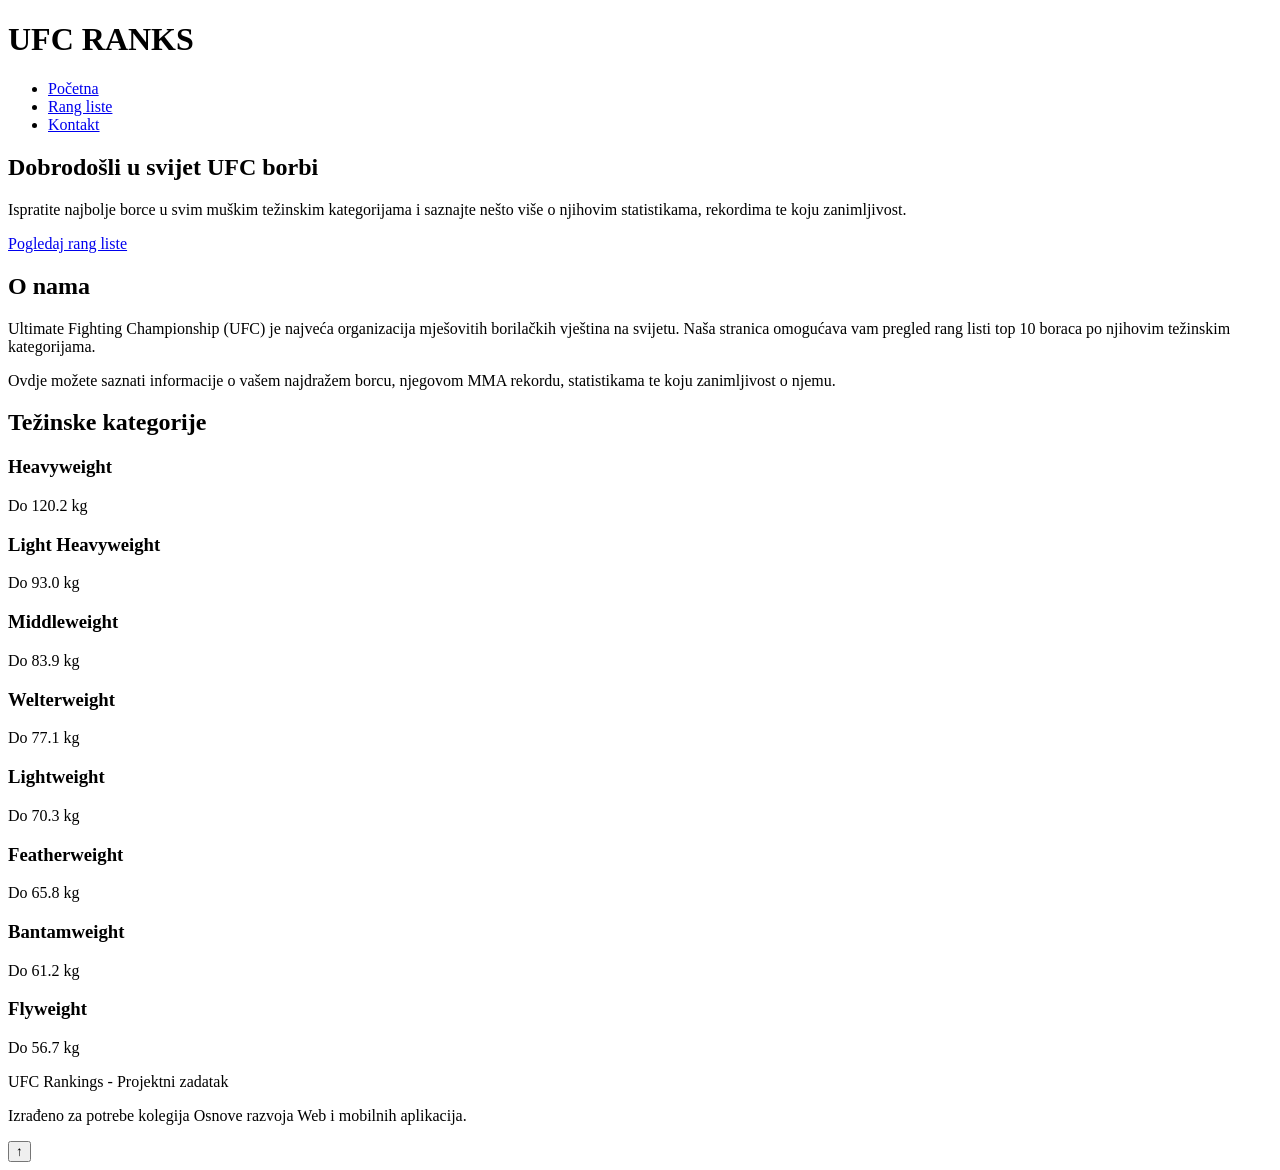
==== index.html @ 3076858b "Project upload" ====
<!DOCTYPE html>
<html lang="en">
<head>
    <meta charset="UTF-8">
    <meta name="viewport" content="width=device-width, initial-scale=1.0">
    <title>UFC Rankings - Rang liste boraca</title>
    <link rel="stylesheet" href="styles/style.css">
    <link rel="preconnect" href="https://fonts.googleapis.com">
    <link rel="preconnect" href="https://fonts.gstatic.com" crossorigin>
    <link href="https://fonts.googleapis.com/css2?family=Bebas+Neue&family=Open+Sans:ital,wght@0,300..800;1,300..800&display=swap" rel="stylesheet">
</head>
<body>
    <header>
        <h1>UFC RANKS</h1>
        <nav>
            <ul>
                <li><a href="index.html">Početna</a></li>
                <li><a href="rankings.html">Rang liste</a></li>
                <li><a href="contact.html">Kontakt</a></li>
            </ul>
        </nav>
    </header>
    <main>
        <section>
            <h2>Dobrodošli u svijet UFC borbi</h2>
            <p>Ispratite najbolje borce u svim muškim težinskim kategorijama i saznajte nešto više o njihovim statistikama, rekordima te koju zanimljivost.</p>
            <a href="rankings.html">Pogledaj rang liste</a>
        </section>
        
        <section>
            <h2>O nama</h2>
            <p>Ultimate Fighting Championship (UFC) je najveća organizacija mješovitih borilačkih vještina na svijetu. Naša stranica omogućava vam pregled rang listi top 10 boraca po njihovim težinskim kategorijama.</p>
            <p>Ovdje možete saznati informacije o vašem najdražem borcu, njegovom MMA rekordu, statistikama te koju zanimljivost o njemu. </p>
        </section>

        <section class="categories-preview">
            <div class="container">
            <h2>Težinske kategorije</h2>
            <div class="categories-grid">
                <div class="category-card">
                    <h3>Heavyweight</h3>
                    <p>Do 120.2 kg</p>
                </div>
                <div class="category-card">
                    <h3>Light Heavyweight</h3>
                    <p>Do 93.0 kg</p>
                </div>
                <div class="category-card">
                    <h3>Middleweight</h3>
                    <p>Do 83.9 kg</p>
                </div>
                <div class="category-card">
                    <h3>Welterweight</h3>
                    <p>Do 77.1 kg</p>
                </div>
                <div class="category-card">
                    <h3>Lightweight</h3>
                    <p>Do 70.3 kg</p>
                </div>
                <div class="category-card">
                    <h3>Featherweight</h3>
                    <p>Do 65.8 kg</p>
                </div>
                <div class="category-card">
                    <h3>Bantamweight</h3>
                    <p>Do 61.2 kg</p>
                </div>
                <div class="category-card">
                    <h3>Flyweight</h3>
                    <p>Do 56.7 kg</p>
                </div>
            </div>
            </div>
        </section>
    </main>

    <footer>
        <div>
            <p>UFC Rankings - Projektni zadatak</p>
            <p>Izrađeno za potrebe kolegija Osnove razvoja Web i mobilnih aplikacija.</p>
        </div>
    </footer>

    <button id="scrollToTop" class="scroll-to-top" aria-label="Na vrh">↑</button>
    
    <script src="scripts/script.js"></script>
    <script src="scripts/fighters.js"></script>
    <script src="scripts/form-validation.js"></script>
</body>
</html>
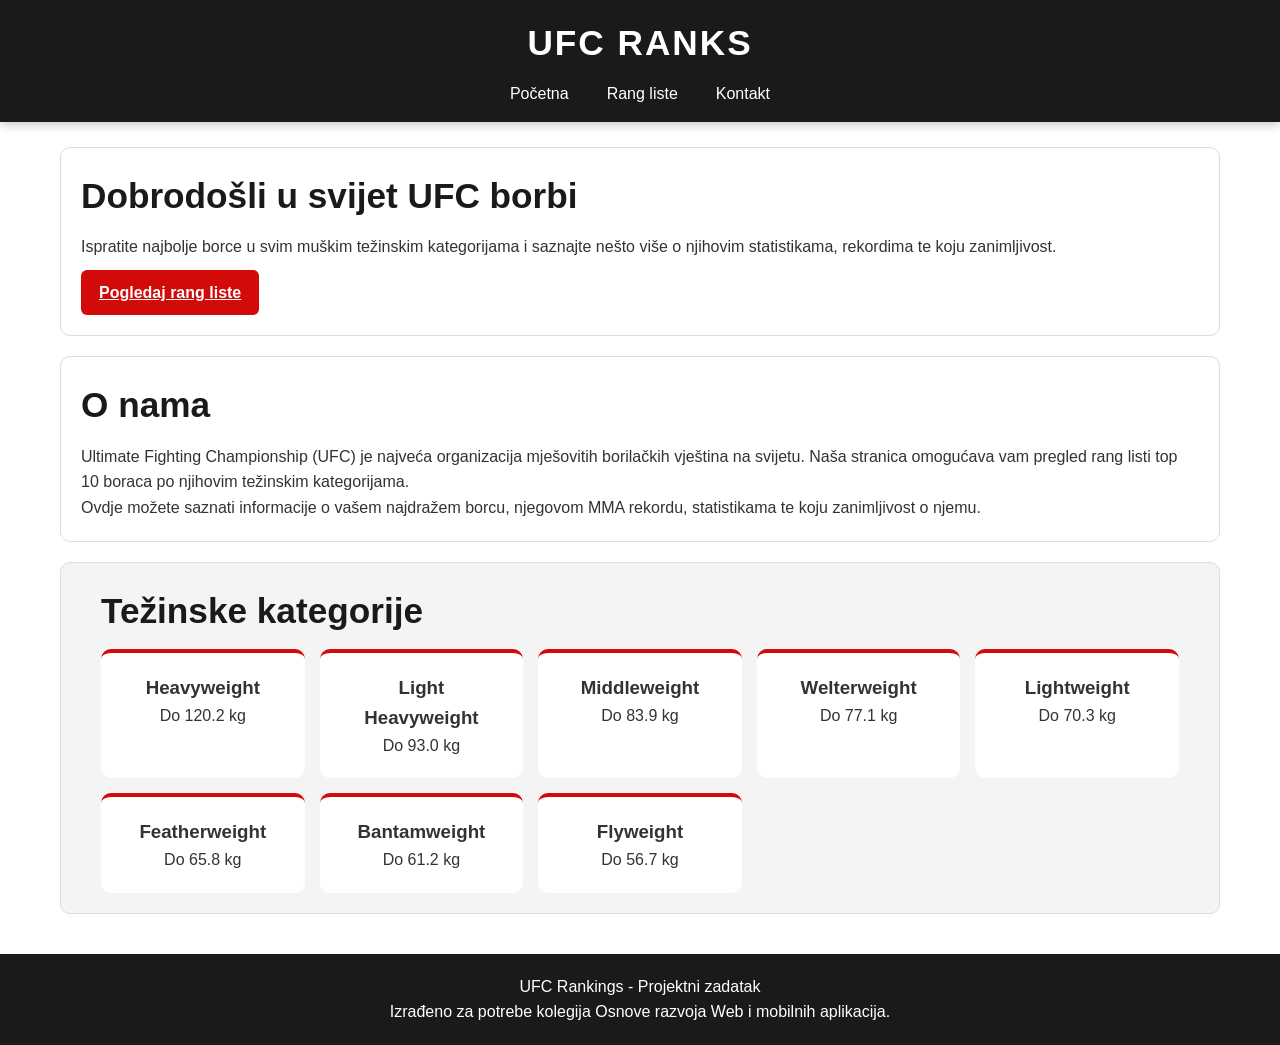
==== commit 42b90ac4: "Fix HTML encoding issues in index.html" ====
--- a/index.html
+++ b/index.html
@@ -4,7 +4,7 @@
     <meta charset="UTF-8">
     <meta name="viewport" content="width=device-width, initial-scale=1.0">
     <title>UFC Rankings - Rang liste boraca</title>
-    <link rel="stylesheet" href="styles/style.css">
+    <link rel="stylesheet" href="style.css">
     <link rel="preconnect" href="https://fonts.googleapis.com">
     <link rel="preconnect" href="https://fonts.gstatic.com" crossorigin>
     <link href="https://fonts.googleapis.com/css2?family=Bebas+Neue&family=Open+Sans:ital,wght@0,300..800;1,300..800&display=swap" rel="stylesheet">
@@ -87,4 +87,5 @@
     <script src="scripts/fighters.js"></script>
     <script src="scripts/form-validation.js"></script>
 </body>
-</html>+
+</html>
--- a/style.css
+++ b/style.css
@@ -0,0 +1,357 @@
+:root{
+  --primary:#d20a0a;
+  --dark:#1a1a1a;
+  --light:#f4f4f4;
+  --text:#333;
+  --white:#fff;
+  --border:#ddd;
+}
+
+*{ margin:0; padding:0; box-sizing:border-box; }
+
+body{
+  font-family:"Open Sans","Roboto",sans-serif;
+  line-height:1.6;
+  color:var(--text);
+  background:var(--white);
+}
+
+.container{ max-width:1200px; margin:0 auto; padding:0 20px; }
+
+/* HEADER */
+header{
+  background:var(--dark);
+  color:var(--white);
+  position:sticky;
+  top:0;
+  z-index:1000;
+  box-shadow:0 2px 10px rgba(0,0,0,.25);
+  padding:15px 0;
+}
+
+/* logo UFCRANKS*/
+header h1{
+  font-family:"Bebas Neue",sans-serif;
+  letter-spacing:2px;
+  font-size:2.2rem;
+  text-align:center;
+  margin:0 0 10px 0;
+  padding:0;
+}
+
+.header-container{
+  max-width:1200px;
+  margin:0 auto;
+  padding:0 20px;
+  display:flex;
+  flex-direction:column;
+  align-items:center;
+  justify-content:center;
+  gap:10px;
+}
+
+/* nav */
+nav ul{
+  list-style:none;
+  display:flex;
+  gap:18px;
+  justify-content:center;
+  flex-wrap:wrap;
+  padding:0;
+}
+
+nav a{
+  color:var(--white);
+  text-decoration:none;
+  padding:6px 10px;
+  border-bottom:2px solid transparent;
+}
+
+nav a:hover,
+nav a.active{
+  color:var(--primary);
+  border-bottom-color:var(--primary);
+}
+
+/* MAIN/SECTIONS */
+main{ max-width:1200px; margin:25px auto; padding:0 20px; }
+
+section{
+  background:var(--white);
+  border:1px solid var(--border);
+  border-radius:10px;
+  padding:20px;
+  margin-bottom:20px;
+}
+
+section h2{
+  font-family:"Bebas Neue",sans-serif;
+  font-size:2.2rem;
+  margin-bottom:10px;
+  color:var(--dark);
+}
+
+
+section a[href="rankings.html"]{
+  display:inline-block;
+  margin-top:10px;
+  background:var(--primary);
+  color:var(--white);
+  padding:10px 18px;
+  border-radius:6px;
+  font-weight:700;
+}
+section a[href="rankings.html"]:hover{ filter:brightness(0.9); }
+
+/*  CATEGORIES (grid) */
+.categories-preview{ background:var(--light); }
+
+.categories-grid{
+  display:grid;
+  grid-template-columns:repeat(auto-fit, minmax(200px, 1fr));
+  gap:15px;
+  margin-top:10px;
+}
+
+.category-card{
+  background:var(--white);
+  border-top:4px solid var(--primary);
+  border-radius:10px;
+  padding:20px;
+  text-align:center;
+}
+
+.category-card:hover{ transform:translateY(-2px); }
+
+/* RANKINGS TABLE */
+.rankings-table{ overflow-x:auto; }
+
+table{
+  width:100%;
+  border-collapse:collapse;
+  background:var(--white);
+  border:1px solid var(--border);
+  border-radius:10px;
+  overflow:hidden;
+}
+
+thead{ background:var(--dark); color:var(--white); }
+
+th, td{ padding:14px; text-align:left; }
+
+tbody tr{ border-bottom:1px solid var(--border); }
+tbody tr:hover{ background:var(--light); }
+
+.view-fighter{
+  background:var(--primary);
+  color:var(--white);
+  border:none;
+  padding:8px 14px;
+  border-radius:6px;
+  cursor:pointer;
+  font-weight:700;
+}
+.view-fighter:hover{ filter:brightness(0.9); }
+
+/* MODAL */
+.modal{
+  display:none;
+  position:fixed;
+  inset:0;
+  background:rgba(0,0,0,0.75);
+  z-index:2000;
+}
+
+.modal-content{
+  background:var(--white);
+  width:min(560px, 92%);
+  margin:8% auto;
+  border-radius:12px;
+  padding:22px;
+  position:relative;
+  box-shadow:0 10px 30px rgba(0,0,0,0.35);
+}
+
+.close-modal{
+  position:absolute;
+  right:14px;
+  top:10px;
+  width:42px;
+  height:42px;
+  border:none;
+  border-radius:10px;
+  background:#f2f2f2;
+  cursor:pointer;
+  font-size:28px;
+  line-height:1;
+  color:#444;
+}
+.close-modal:hover{
+  background:#e8e8e8;
+  color:var(--primary);
+}
+
+/* modal content */
+.fighter-modal{
+  display:flex;
+  flex-direction:column;
+  gap:10px;
+}
+.fighter-name{
+  margin:0;
+  font-family:"Bebas Neue",sans-serif;
+  letter-spacing:1px;
+  font-size:2.4rem;
+  color:#111;
+}
+.fighter-sub{
+  margin:0;
+  color:#666;
+  font-weight:700;
+}
+.fighter-stats{
+  display:grid;
+  grid-template-columns:1fr 1fr;
+  gap:12px;
+  margin-top:8px;
+}
+.stat{
+  border:1px solid var(--border);
+  border-radius:10px;
+  padding:12px;
+  background:#fafafa;
+}
+.stat-label{
+  display:block;
+  font-size:0.9rem;
+  color:#666;
+  font-weight:700;
+  margin-bottom:4px;
+}
+.stat-value{
+  display:block;
+  font-size:1.2rem;
+  font-weight:900;
+  color:var(--primary);
+}
+.fighter-note{
+  margin:6px 0 0 0;
+  color:#777;
+  font-size:0.95rem;
+}
+
+/* CONTACT */
+.contact-layout{
+  display:flex;
+  gap:25px;
+  align-items:flex-start;
+}
+
+.contact-form{
+  background:var(--white);
+  border:1px solid var(--border);
+  border-radius:10px;
+  padding:20px;
+}
+
+.form-group{ margin-bottom:15px; }
+.form-group label{ display:block; margin-bottom:6px; font-weight:700; }
+
+input, textarea{
+  width:100%;
+  padding:10px;
+  border:2px solid var(--border);
+  border-radius:6px;
+  font:inherit;
+}
+
+.error-message{
+  display:block;
+  min-height:18px;
+  color:var(--primary);
+  font-size:0.9rem;
+}
+
+.submit-button{
+  background:var(--primary);
+  color:var(--white);
+  border:none;
+  padding:12px 18px;
+  border-radius:6px;
+  font-weight:800;
+  cursor:pointer;
+}
+.submit-button:hover{ filter:brightness(0.9); }
+
+.success-message{
+  display:none;
+  margin-top:15px;
+  padding:12px;
+  border-radius:6px;
+  background:#d4edda;
+  border:1px solid #c3e6cb;
+  color:#155724;
+}
+
+/* contact info kartice */
+.contact-info .info-item{
+  background:var(--white);
+  border:1px solid var(--border);
+  border-radius:10px;
+  padding:15px;
+  margin-bottom:15px;
+}
+.contact-info h3{ margin-bottom:10px; }
+.contact-info h4{ margin-bottom:6px; color:var(--dark); }
+
+/*footer i scrol to top gumb*/
+footer{
+  background:var(--dark);
+  color:var(--white);
+  text-align:center;
+  padding:20px;
+  margin-top:40px;
+}
+
+.scroll-to-top{
+  position:fixed;
+  right:20px;
+  bottom:20px;
+  width:46px;
+  height:46px;
+  border-radius:50%;
+  border:none;
+  background:var(--primary);
+  color:var(--white);
+  font-size:1.5rem;
+  cursor:pointer;
+  display:none;
+}
+.scroll-to-top.show{ display:block; }
+
+/* RESPOSNIVE */
+@media (max-width:768px){
+  .contact-layout{ flex-direction:column; }
+
+  
+  thead{ display:none; }
+  tbody tr{
+    display:block;
+    margin-bottom:15px;
+    padding:10px;
+    border:1px solid var(--border);
+    border-radius:10px;
+  }
+  tbody td{
+    display:flex;
+    justify-content:space-between;
+    padding:8px 0;
+    border-bottom:1px solid var(--border);
+  }
+  tbody td:last-child{ border-bottom:none; }
+  tbody td::before{
+    content:attr(data-label);
+    font-weight:700;
+    color:var(--primary);
+  }
+}
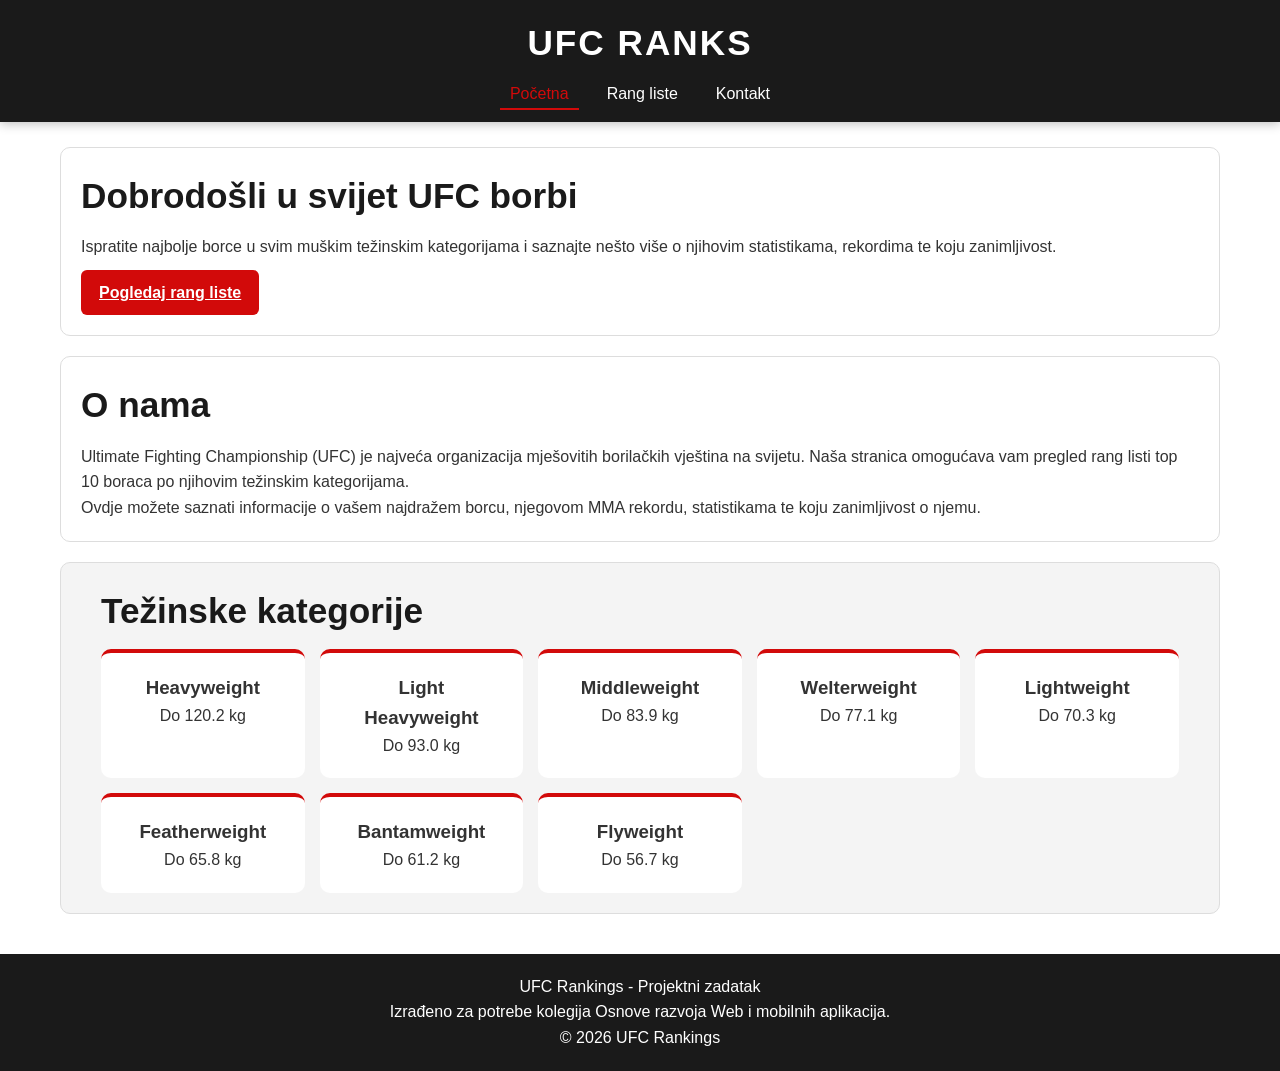
==== commit da69e652: "Fix HTML encoding issues in index.html" ====
--- a/index.html
+++ b/index.html
@@ -83,9 +83,10 @@
 
     <button id="scrollToTop" class="scroll-to-top" aria-label="Na vrh">↑</button>
     
-    <script src="scripts/script.js"></script>
-    <script src="scripts/fighters.js"></script>
-    <script src="scripts/form-validation.js"></script>
+    <script src="script.js"></script>
+    <script src="fighters.js"></script>
+    <script src="form-validation.js"></script>
 </body>
 
 </html>
+
